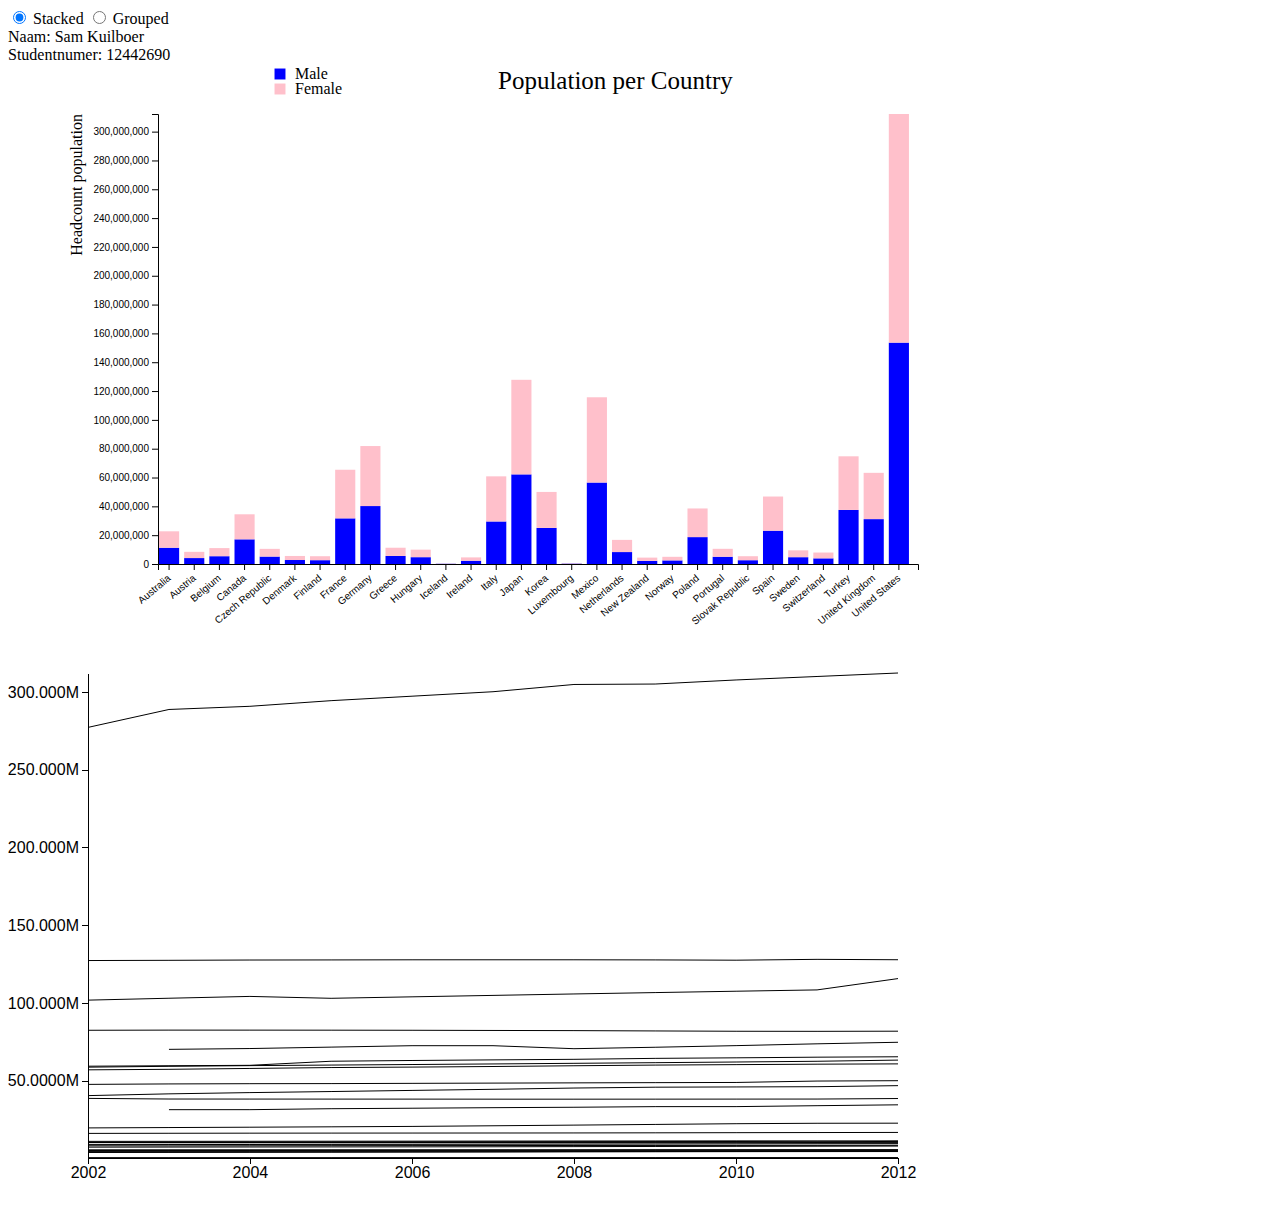
==== week6/index.html @ 0a7bba5f "temporary save" ====
<!DOCTYPE html>
<html lang="en">

<head>
  <meta charset="utf-8">
  <title>D3: LinkedViews</title>
  <link rel="stylesheet" href="index2.css">
  <script type="text/javascript" src="d3/d3.js"></script>
  <script type="text/javascript" src="index1.js"></script>
  <form>
    <label><input type="radio" name="mode" value="stacked" checked> Stacked</label>
    <label><input type="radio" name="mode" value="grouped"> Grouped</label>
  </form>
</head>

<body>
  <name>Naam: Sam Kuilboer <br>Studentnumer: 12442690</name>
  <div id="slider"></div>

</body>

</html>
---- week6/index2.css ----
.chart-line {
  fill: none;
  stroke: black;
  stroke-width: 1px;
}

.axis text {
  font-family: 'Open Sans', sans-serif;
  font-size: 12pt;
}
.axis .label {
  font-size: 18pt;
}

.axis path, .axis line {
  fill: none;
  stroke: #000;
  shape-rendering: crispEdges;
}
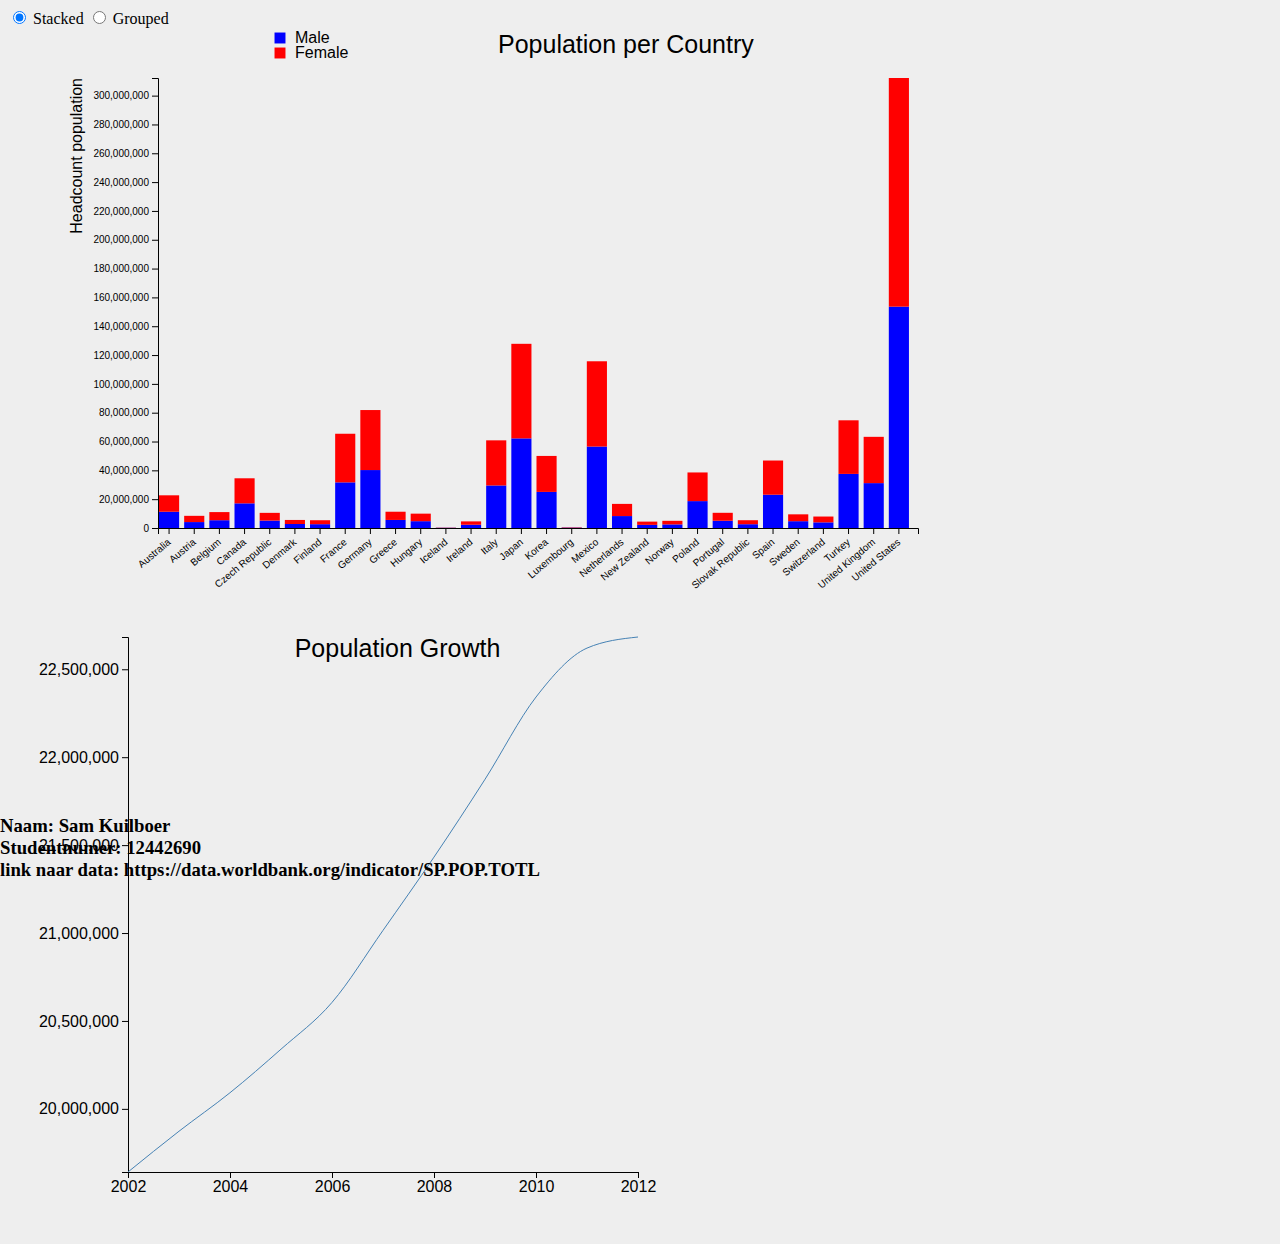
==== commit 2d1f0eaf: "GEBRUIK GEMAAKT VAN WILDCARD" ====
--- a/week6/index.html
+++ b/week6/index.html
@@ -4,9 +4,9 @@
 <head>
   <meta charset="utf-8">
   <title>D3: LinkedViews</title>
-  <link rel="stylesheet" href="index2.css">
+  <link rel="stylesheet" href="index.css">
   <script type="text/javascript" src="d3/d3.js"></script>
-  <script type="text/javascript" src="index1.js"></script>
+  <script type="text/javascript" src="index.js"></script>
   <form>
     <label><input type="radio" name="mode" value="stacked" checked> Stacked</label>
     <label><input type="radio" name="mode" value="grouped"> Grouped</label>
@@ -14,7 +14,7 @@
 </head>
 
 <body>
-  <name>Naam: Sam Kuilboer <br>Studentnumer: 12442690</name>
+  <h3>Naam: Sam Kuilboer <br>Studentnumer: 12442690 <br> link naar data: https://data.worldbank.org/indicator/SP.POP.TOTL</h3>
   <div id="slider"></div>
 
 </body>
--- a/week6/index.css
+++ b/week6/index.css
@@ -0,0 +1,41 @@
+text {
+  font-family: helvetica, sans-serif;
+  font-weight: 100
+}
+
+
+.chart-line {
+  fill: none;
+  stroke: steelblue;
+  stroke-width: 1px;
+}
+.y_axis text {
+  font-size: 12pt;
+}
+.axis text {
+  font-size: 12pt;
+}
+.axis .label {
+  font-size: 18pt;
+}
+
+.axis path, .axis line {
+  fill: none;
+  stroke: #000;
+  stroke-width: 1px;
+  shape-rendering: crispEdges;
+}
+
+body {
+  background-color: #eee;
+}
+
+rect:hover {
+  fill: black;
+  }
+
+h3 {
+  position: absolute;
+  bottom: 0;
+  left: 0;
+}
